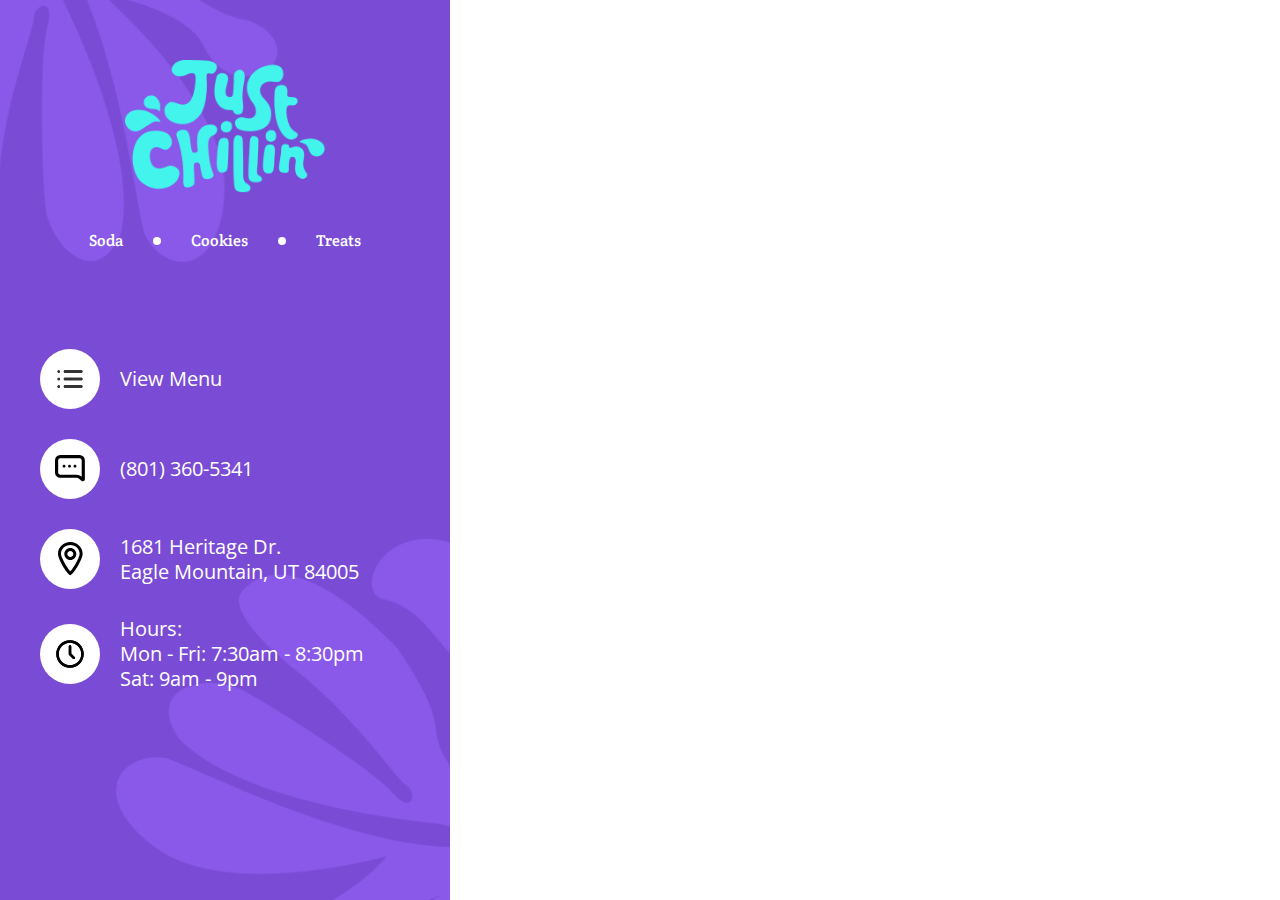
==== index.html @ d0b325c2 "final" ====
<!DOCTYPE html>
<html>

<head>
    <!-- Global site tag (gtag.js) - Google Analytics -->
    <script async src="https://www.googletagmanager.com/gtag/js?id=UA-137812339-1"></script>
    <script>
    window.dataLayer = window.dataLayer || [];
    function gtag(){dataLayer.push(arguments);}
    gtag('js', new Date());

    gtag('config', 'UA-137812339-1');
    </script>

    <title>Just Chillin Soda Shack</title>
    <meta content="width=device-width, initial-scale=1" name="viewport" />
    <meta property="og:url" content="https://justchillinsodashack.com/" />
    <meta property="og:type" content="article" />
    <meta property="og:title" content="Just Chillin Soda Shack" />
    <meta property="og:description" content="Eagle Mountain's only soda shack. Come see us!" />
    <meta property="og:image" content="https://justchillinsodashack.com/images/og-image.png" />
    <link href="https://fonts.googleapis.com/css?family=Crete+Round|Open+Sans:600" rel="stylesheet">
    <link href="style.css" rel="stylesheet">
    <link rel="icon" href="/images/favicon.png" type="image/png">
    <meta name="theme-color" content="#8A59E9">
</head>

<body>

    <div class="page">
        <div class="info">
            <img alt="Just Chillin Logo" src="images/logo.png" class="logo">
            <div class="details menu-btn">
                <p>Soda</p>
                <div class="dot"></div>
                <p>Cookies</p>
                <div class="dot"></div>
                <p>Treats</p>
            </div>
            <div class="contact-info menu-btn">
                <img src="/images/list.svg" alt="clock icon">
                <div>View Menu</div>
            </div>
            <a class="contact-info" href="tel:8013605341">
                <img src="/images/phone.svg" alt="phone icon">
                <span>(801) 360-5341</span>
            </a>
            <a class="contact-info" target="_blank" href="https://g.page/justchillinsodashack?share">
                <img src="/images/map.svg" alt="map icon">
                <div>
                    <div>1681 Heritage Dr.</div>
                    <div>Eagle Mountain, UT 84005</div>
                </div>
            </a>
            <div class="contact-info">
                <img src="/images/clock.svg" alt="clock icon">
                <div>
                    <div>Hours:</div> 
                    <div>Mon - Fri: 7:30am - 8:30pm</div>
                    <div>Sat: 9am - 9pm</div>
                </div>
            </div>
        </div>
        <div class="map-wrapper">
            <iframe src="https://www.google.com/maps/embed?pb=!1m18!1m12!1m3!1d3042.58928025838!2d-112.01429188426079!3d40.30707757937813!2m3!1f0!2f0!3f0!3m2!1i1024!2i768!4f13.1!3m3!1m2!1s0x874d7b2133ca1f87%3A0xc766620df3ddf126!2sJust%20Chillin%20Soda%20Shack!5e0!3m2!1sen!2sus!4v1572276400870!5m2!1sen!2sus" width="100%" height="100%" frameborder="0" style="border:0;" allowfullscreen=""></iframe>
        </div>
    </div>

    <div class="menu">
        <div class="menu-top">
            <div>
                <img src="/images/small-logo.svg" alt="small Just Chillin Logo">
                <a href="tel:">Call ahead orders: (801) 360-5341</a>
            </div>
            <img src="/images/x.svg" class="close" alt="close menu">
        </div>
        <div class="menu-heading">
            <h2>Drinks</h2>
        </div>
        <div class="prices">
            <img src="./images/prices.svg" style="width:100%; display:block;">
        </div>
        <div class="menu-items">
            <div class="col">
                <div class="category">
                    <div class="soda-toggle">
                        <div class="soda-brand">
                            <div class="soda-logo" style="background-image: url('./images/soda-brand/dr-pepper.png');"></div>
                            <h2>Dr. Pepper</h2>
                        </div>
                        <img src="./images/down-caret.svg" class="caret">
                    </div>
                    <div class="item">
                        <h3>Bali</h3>
                        <h4>Dr. Pepper, Coconut</h4>
                    </div> 
                    <div class="item">
                        <h3>Aruba</h3>
                        <h4>Dr. Pepper, Coconut, Peach</h4>
                    </div>
                    <div class="item">
                        <h3>Caymen</h3>
                        <h4>Dr. Pepper, Coconut, Vanilla</h4>
                    </div>
                    <div class="item">
                        <h3>Curaco</h3>
                        <h4>Dr. Pepper, Coconut, Raspberry</h4>
                    </div>
                </div>
                <div class="category">
                    <div class="soda-toggle">
                        <div class="soda-brand">
                            <div class="soda-logo" style="background-image: url('./images/soda-brand/diet-dr-pepper.png');"></div>
                            <h2>Diet Dr. Pepper</h2>
                        </div>
                        <img src="./images/down-caret.svg" class="caret">
                    </div>
                    <div class="item">
                        <h3>Maya</h3>
                        <h4>Diet Dr. Pepper, Coconut</h4>
                    </div>
                </div>
                <div class="category">
                    <div class="soda-toggle">
                        <div class="soda-brand">
                            <div class="soda-logo" style="background-image: url('./images/soda-brand/diet-coke.png');"></div>
                            <h2>Diet Coke</h2>
                        </div>
                        <img src="./images/down-caret.svg" class="caret">
                    </div>
                    <div class="item">
                        <h3>Bora Bora</h3>
                        <h4>Diet Coke, Coconut, Lime</h4>
                    </div>
                </div>
                <div class="category">
                    <div class="soda-toggle">
                        <div class="soda-brand">
                            <div class="soda-logo" style="background-image: url('./images/soda-brand/lemonade.png');"></div>
                            <h2>Lemonade</h2>
                        </div>
                        <img src="./images/down-caret.svg" class="caret">
                    </div>
                    <div class="item">
                        <h3>Panama</h3>
                        <h4>Lemonade, Mango, Strawberry</h4>
                    </div>
                    <div class="item">
                        <h3>Bay Island</h3>
                        <h4>Lemonade, Mountain Dew, Pina Colada,Mango, Coconut</h4>
                    </div>
                </div>
            </div>
            <div class="col">
                <div class="category">
                    <div class="soda-toggle">
                        <div class="soda-brand">
                            <div class="soda-logo" style="background-image: url('./images/soda-brand/mtn-dew.png');"></div>
                            <h2>Mountain Dew</h2>
                        </div>
                        <img src="./images/down-caret.svg" class="caret">
                    </div>
                    <div class="item">
                        <h3>Palm Cove</h3>
                        <h4>Mountain Dew, Coconut, Strawberry, Lime</h4>
                    </div>
                    <div class="item">
                        <h3>Belize</h3>
                        <h4>Mountain Dew, Grapefruit, Pomegranate, Lime</h4>
                    </div>
                    <div class="item">
                        <h3>Key West</h3>
                        <h4>Mountain Dew, Mango</h4>
                    </div>
                    <div class="item">
                        <h3>Tahiti</h3>
                        <h4>Mountain Dew, Coconut, Power-aid</h4>
                    </div>
                    <div class="item">
                        <h3>Daytona</h3>
                        <h4>Mountain Dew, Strawberry, Mango</h4>
                    </div>
                    <div class="item">
                        <h3>Cancun</h3>
                        <h4>Mountain Dew, Vanilla, Raspberry</h4>
                    </div>
                    <div class="item">
                        <h3>Bahamas</h3>
                        <h4>Mountain Dew, Watermelon, Pina Colada</h4>
                    </div>
                </div>
                <div class="category">
                    <div class="soda-toggle">
                        <div class="soda-brand">
                            <div class="soda-logo" style="background-image: url('./images/soda-brand/pepsi.png');"></div>
                            <h2>Pepsi</h2>
                        </div>
                        <img src="./images/down-caret.svg" class="caret">
                    </div>
                    <div class="item">
                        <h3>Venice</h3>
                        <h4>Pepsi, Coconut, Vanilla</h4>
                    </div>
                    <div class="item">
                        <h3>Maui</h3>
                        <h4>Pepsi, Coconut, Raspberry</h4>
                    </div>
                </div>
            </div>
            <div class="col">
                <div class="category">
                    <div class="soda-toggle">
                        <div class="soda-brand">
                            <div class="soda-logo" style="background-image: url('./images/soda-brand/sprite.png');"></div>
                            <h2>Sprite</h2>
                        </div>
                        <img src="./images/down-caret.svg" class="caret">
                    </div>
                    <div class="item">
                        <h3>Honolulu</h3>
                        <h4>Sprite, Coconut, Mango</h4>
                    </div>
                    <div class="item">
                        <h3>Cozumel</h3>
                        <h4>Sprite, Coconut, Tigers Blood</h4>
                    </div>
                    <div class="item">
                        <h3>Fiji</h3>
                        <h4>Sprite, Green Apple, Banana</h4>
                    </div>
                    <div class="item">
                        <h3>La Jolla</h3>
                        <h4>Sprite, Green Apple, Watermelon</h4>
                    </div>
                    <div class="item">
                        <h3>Leilani</h3>
                        <h4>Sprite, Peach, Strawberry, Watermelon</h4>
                    </div>
                    <div class="item">
                        <h3>Havana</h3>
                        <h4>Sprite, Pineapple, Peach, Coconut</h4>
                    </div>
                </div>
                <div class="category">
                    <div class="soda-toggle">
                        <div class="soda-brand">
                            <div class="soda-logo" style="background-image: url('./images/soda-brand/kids.png');"></div>
                            <h2>Kids</h2>
                        </div>
                        <img src="./images/down-caret.svg" class="caret">
                    </div>
                    <div class="item">
                        <h3>Sand Dollar</h3>
                        <h4>Sprite, Coconut</h4>
                    </div>
                    <div class="item">
                        <h3>Sea Star</h3>
                        <h4>Sprite, Banana</h4>
                    </div>
                    <div class="item">
                        <h3>Coral</h3>
                        <h4>Lemonade, Cotton Candy</h4>
                    </div>
                    <div class="item">
                        <h3>Stingray</h3>
                        <h4>Sprite, Peach Coconut</h4>
                    </div>
                </div>
            </div>
        </div>
        <div class="menu-heading">
            <h2>Sweets</h2>
        </div>
        <div class="treat-wrapper">
            <div class="row">
                <div class="col">
                    <div class="treat">
                        <div class="treat-image" style="background-image: url('./images/treats/sugar-cookie.png');"><div class="price">$2.00</div></div>
                        <h3>Pink Frosted Cookie</h3>
                    </div>
                </div>
                <div class="col">
                    <div class="treat">
                        <div class="treat-image" style="background-image: url('./images/treats/biscoff.png');"><div class="price">$2.00</div></div>
                        <h3>Frosted Biscoff</h3>
                    </div>
                </div>
                <div class="col">
                    <div class="treat">
                        <div class="treat-image" style="background-image: url('./images/treats/oreo.png');"><div class="price">$2.00</div></div>
                        <h3>Oreo Cookies and Cream</h3>
                    </div>
                </div>
                <div class="col">
                    <div class="treat">
                        <div class="treat-image" style="background-image: url('./images/treats/chocolate-chip.jpg');"><div class="price">$2.00</div></div>
                        <h3>Sea Salt Chocolate Chip Fudge Filled</h3>
                    </div>
                </div>
            </div>
            <div class="row">
                <div class="col">
                    <div class="treat">
                        <div class="treat-image" style="background-image: url('./images/treats/lemonade-cookie.png');"><div class="price">$2.00</div></div>
                        <h3>Strawberry Lemonade Cookie</h3>
                    </div>
                </div>
                <div class="col">
                    <div class="treat">
                        <div class="treat-image" style="background-image: url('./images/treats/cinnamon-role.png');"><div class="price">$2.50</div></div>
                        <h3>Cinnamon Rolls</h3>
                    </div>
                </div>
                <div class="col">
                    <div class="treat">
                        <div class="treat-image" style="background-image: url('./images/treats/doughnut-holes.png');"><div class="price">$2.50</div></div>
                        <h3>Donut Holes</h3>
                    </div>
                </div>
                <div class="col"></div>
            </div>
        </div>
    </div>

    <script src="https://code.jquery.com/jquery-3.3.1.js" integrity="sha256-2Kok7MbOyxpgUVvAk/HJ2jigOSYS2auK4Pfzbm7uH60="
        crossorigin="anonymous"></script>
    <script src="main.js"></script>
</body>

</html>
---- style.css ----
html, body, div, span, applet, object, iframe,
h1, h2, h3, h4, h5, h6, p, blockquote, pre,
a, abbr, acronym, address, big, cite, code,
del, dfn, em, img, ins, kbd, q, s, samp,
small, strike, strong, sub, sup, tt, var,
b, u, i, center,
dl, dt, dd, ol, ul, li,
fieldset, form, label, legend,
table, caption, tbody, tfoot, thead, tr, th, td,
article, aside, canvas, details, embed,
figure, figcaption, footer, header, hgroup,
menu, nav, output, ruby, section, summary,
time, mark, audio, video {
  margin: 0;
  padding: 0;
  border: 0;
  font-size: 100%;
  font: inherit;
  vertical-align: baseline;
}

/* HTML5 display-role reset for older browsers */
article, aside, details, figcaption, figure,
footer, header, hgroup, menu, nav, section {
  display: block;
}

body {
  line-height: 1;
}

ol, ul {
  list-style: none;
}

blockquote, q {
  quotes: none;
}

blockquote:before, blockquote:after,
q:before, q:after {
  content: "";
  content: none;
}

table {
  border-collapse: collapse;
  border-spacing: 0;
}

div {
  box-sizing: border-box;
}

.page {
  height: 100vh;
  overflow: hidden;
  position: relative;
  display: flex;
}

h2 {
  color: #8A59E9;
  font-size: 30px;
  font-family: "Crete Round", serif;
  font-weight: bold;
}

h3 {
  font-size: 22px;
  font-family: "Crete Round", serif;
}

h4, li {
  font-size: 16px;
  font-family: "Crete Round", serif;
}

.info {
  height: 100%;
  width: 450px;
  background-image: url("/images/purple-bg.png");
  background-repeat: no-repeat;
  background-size: cover;
  background-position: center;
  padding: 0 40px;
  position: relative;
}
.info .logo {
  margin: 60px auto 0;
  display: block;
  width: 200px;
}
.info .details {
  display: flex;
  align-items: center;
  justify-content: center;
  margin: 40px 0 100px;
}
.info .details .dot {
  margin: 0 30px;
  background: #fff;
  width: 8px;
  height: 8px;
  border-radius: 50%;
}
.info .details p {
  font-size: 16px;
  color: #fff;
  font-family: "Crete Round", serif;
}
.info .contact-info {
  display: flex;
  align-items: center;
  color: #fff;
  font-family: "Open Sans", sans-serif;
  margin-bottom: 30px;
  font-size: 20px;
  text-decoration: none;
  transition: all 300ms ease;
}
.info .contact-info:hover {
  color: #42F4EB;
}
.info .contact-info:last-child {
  margin-bottom: 0;
}
.info .contact-info span, .info .contact-info > div {
  margin-left: 20px;
}
.info .contact-info div div {
  margin-bottom: 5px;
}
.info .contact-info div div:last-child {
  margin-bottom: 0;
}
.info .menu-btn {
  cursor: pointer;
}

.map-wrapper {
  height: 100%;
  flex: 1;
}

.menu {
  position: fixed;
  height: 100vh;
  overflow-y: auto;
  background: #fff;
  width: 100%;
  height: 100vh;
  top: 110%;
  left: 0;
  background-image: url("/images/white-bg.png");
  background-repeat: no-repeat;
  background-size: cover;
  background-position: center;
  transition: all 500ms cubic-bezier(0.475, 0.425, 0, 0.995);
  z-index: 2;
}
.menu.open {
  top: 0;
}
.menu .menu-top {
  width: 100%;
  display: flex;
  align-items: center;
  justify-content: space-between;
  padding: 60px;
  position: sticky;
  top: 0;
  transition: all 300ms ease;
}
.menu .menu-top div {
  display: flex;
  align-items: center;
}
.menu .menu-top div img {
  margin-right: 40px;
}
.menu .menu-top div a {
  color: #000;
  text-decoration: none;
  font-family: "Crete Round", serif;
}
.menu .menu-top .close {
  width: 30px;
  height: 30px;
  cursor: pointer;
}
.menu .menu-items {
  display: flex;
  padding: 0 60px 60px;
}
.menu .menu-items .col {
  width: calc(33.33% - 60px);
  margin-right: 60px;
}
.menu .menu-items .col:last-of-type {
  margin: 0;
  width: calc(33.33%);
}
.menu .menu-items h3 {
  margin-bottom: 8px;
}
.menu .menu-items li {
  margin-bottom: 5px;
}
.menu .menu-items ul {
  list-style: disc;
  margin-left: 16px;
}
.menu .menu-items .item {
  margin: 0 0 25px 44px;
  transition: opacity 300ms ease, height 300ms ease;
}
.menu .menu-items .category {
  margin-bottom: 50px;
  transition: height 300ms ease;
}
.menu .menu-items .soda-toggle {
  display: flex;
  align-items: center;
  margin-bottom: 20px;
  justify-content: space-between;
  pointer-events: none;
}
.menu .menu-items .soda-toggle .caret {
  transition: transform 300ms ease;
  opacity: 0;
}
.menu .menu-items .soda-toggle .soda-brand {
  display: flex;
  align-items: center;
}
.menu .menu-items .soda-toggle .soda-brand .soda-logo {
  min-width: 32px;
  height: 32px;
  border-radius: 50%;
  background-position: center;
  background-repeat: no-repeat;
  background-size: cover;
  margin-right: 12px;
}
.menu .menu-heading {
  display: flex;
  align-items: center;
  padding: 0 0 20px;
  margin: 0 60px 0;
}
.menu .menu-heading h2 {
  color: #000;
  font-size: 40px;
  line-height: 44px;
}
.menu .prices {
  margin: -24px 0 48px 60px;
}
.menu .prices img {
  max-width: 400px;
}
.menu .treat-wrapper {
  display: flex;
  flex-wrap: wrap;
  margin: 0 60px;
}
.menu .treat-wrapper .row {
  display: flex;
  margin-bottom: 48px;
  width: 100%;
}
.menu .treat-wrapper .row .col {
  width: calc(25% - 24px);
  margin-right: 24px;
}
.menu .treat-wrapper .row .col:last-of-type {
  margin: 0;
  width: calc(25%);
}
.menu .treat-wrapper .row .col .treat .treat-image {
  width: 100%;
  height: 14vw;
  max-height: 300px;
  min-height: 180px;
  border-radius: 8px;
  background-position: center;
  background-repeat: no-repeat;
  background-size: cover;
  margin-bottom: 12px;
}
.menu .treat-wrapper .row .col .treat .treat-image div {
  font-family: "Crete Round", serif;
  background: #fff;
  padding: 4px 16px;
  border-radius: 20px;
  display: inline-block;
  margin: 16px;
  font-size: 20px;
  box-shadow: 0px 2px 6px rgba(0, 0, 0, 0.25);
}

@media (max-width: 600px) {
  .page {
    overflow: visible;
  }

  .info {
    height: unset;
  }
  .info .contact-info:last-child {
    margin-bottom: 200px;
  }
}
@media (max-width: 990px) {
  .page {
    flex-direction: column;
  }

  .info {
    width: 100%;
    padding: 0 30px 60px;
  }

  .map-wrapper {
    display: none;
  }

  .contact-info img {
    height: 40px;
    width: 40px;
  }

  .menu .menu-top {
    padding: 30px;
    margin-bottom: 30px;
  }
  .menu .menu-top a {
    display: none;
  }
  .menu .menu-items {
    flex-wrap: wrap;
    padding: 0 30px 30px;
  }
  .menu .menu-items .col {
    width: 100%;
    margin: 0;
  }
  .menu .menu-items .col:last-of-type {
    margin: 0 0 0 0;
    width: 100%;
  }
  .menu .menu-items .category {
    margin: 0 0 24px 0;
  }
  .menu .menu-items .category.open {
    margin: 0 0 48px 0;
  }
  .menu .menu-items .category.open .item {
    opacity: 1;
    pointer-events: auto;
    height: 46px;
    margin: 0 0 25px 44px;
    visibility: visible;
  }
  .menu .menu-items .category.open .caret {
    transform: rotate(-180deg);
  }
  .menu .menu-items .category .item {
    opacity: 0;
    pointer-events: none;
    visibility: hidden;
    height: 0;
    margin: 0;
  }
  .menu .menu-items .soda-toggle {
    pointer-events: auto;
  }
  .menu .menu-items .soda-toggle:hover {
    cursor: pointer;
  }
  .menu .menu-items .soda-toggle .caret {
    transition: transform 300ms ease;
    opacity: 1;
  }
  .menu .menu-heading {
    margin: 0 30px 30px;
  }
  .menu .treat-wrapper {
    margin: 0 30px;
  }
  .menu .treat-wrapper .row {
    flex-wrap: wrap;
    margin-bottom: 0;
  }
  .menu .treat-wrapper .row .col {
    width: calc(50% - 16px);
    margin-right: 16px;
  }
  .menu .treat-wrapper .row .col:last-of-type {
    margin: 0;
    width: calc(50%);
  }
  .menu .treat-wrapper .row .col .treat {
    margin-bottom: 48px;
  }
}
@media (max-height: 800px) {
  .info .details {
    margin: 40px 0 50px;
  }
}
@media (max-width: 500px) {
  .menu .prices {
    margin: -48px 30px 48px;
  }
  .menu .treat-wrapper {
    margin: 0 30px 120px;
  }
  .menu .treat-wrapper .row {
    flex-wrap: wrap;
    margin-bottom: 0;
  }
  .menu .treat-wrapper .row .col {
    width: 100%;
    margin-right: 0;
  }
  .menu .treat-wrapper .row .col:last-of-type {
    margin: 0;
    width: 100%;
  }
  .menu .treat-wrapper .row .col .treat {
    margin-bottom: 48px;
  }
}
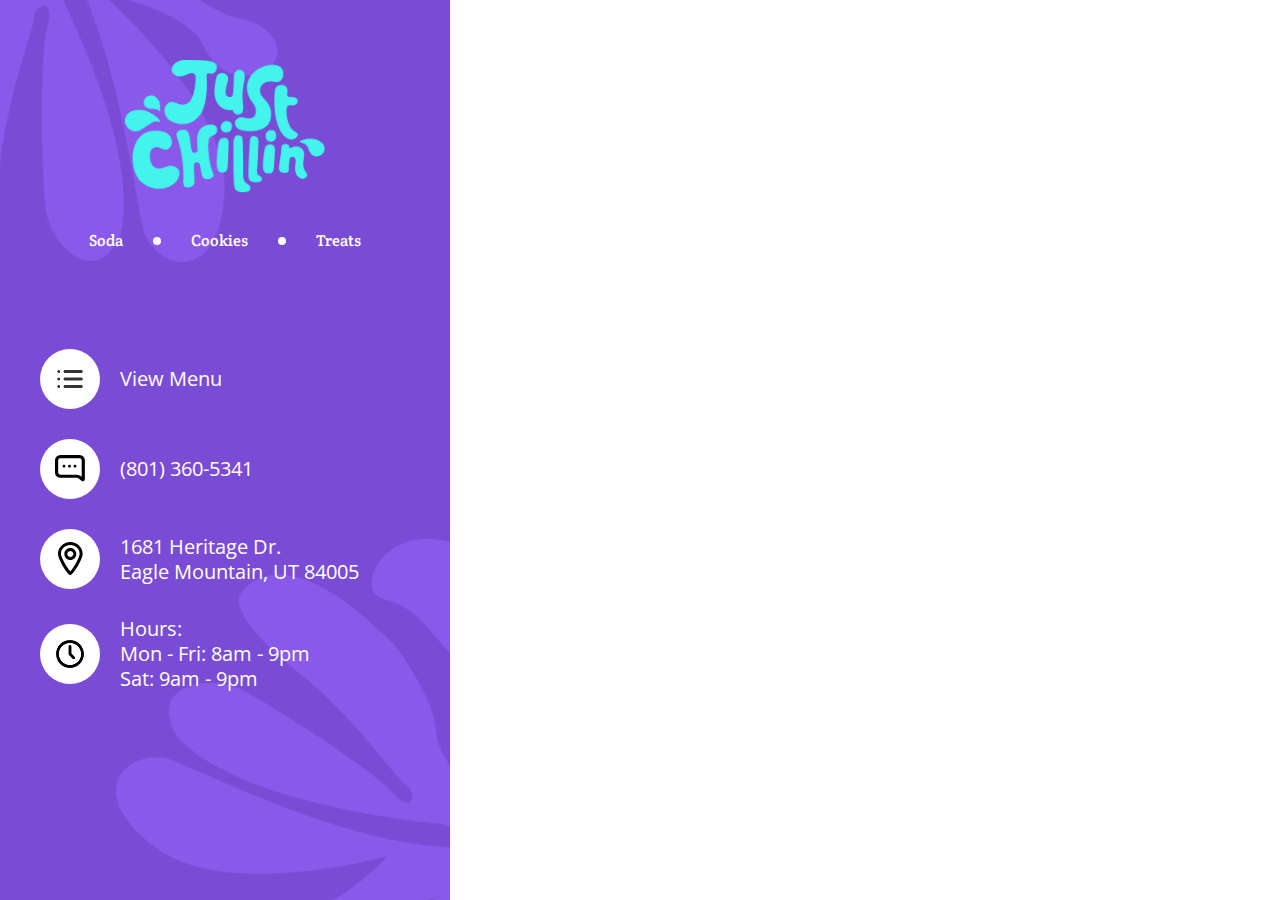
==== commit a65cc03b: "change time" ====
--- a/index.html
+++ b/index.html
@@ -56,7 +56,7 @@
                 <img src="/images/clock.svg" alt="clock icon">
                 <div>
                     <div>Hours:</div> 
-                    <div>Mon - Fri: 7:30am - 8:30pm</div>
+                    <div>Mon - Fri: 8am - 9pm</div>
                     <div>Sat: 9am - 9pm</div>
                 </div>
             </div>
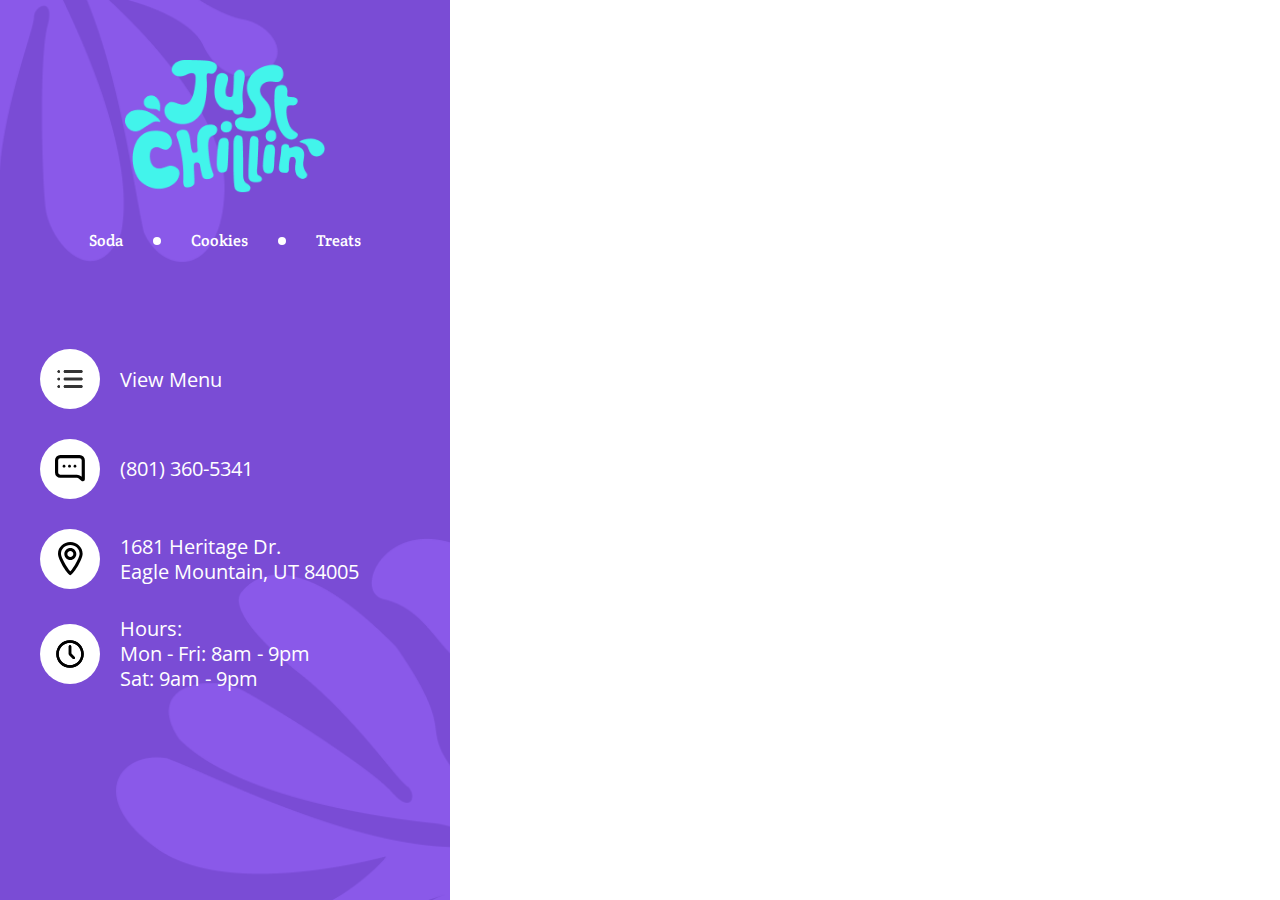
==== commit 0e09e969: "keyboard nav" ====
--- a/index.html
+++ b/index.html
@@ -37,10 +37,10 @@
                 <div class="dot"></div>
                 <p>Treats</p>
             </div>
-            <div class="contact-info menu-btn">
+            <button class="contact-info menu-btn">
                 <img src="/images/list.svg" alt="clock icon">
                 <div>View Menu</div>
-            </div>
+            </button>
             <a class="contact-info" href="tel:8013605341">
                 <img src="/images/phone.svg" alt="phone icon">
                 <span>(801) 360-5341</span>
@@ -72,13 +72,15 @@
                 <img src="/images/small-logo.svg" alt="small Just Chillin Logo">
                 <a href="tel:">Call ahead orders: (801) 360-5341</a>
             </div>
-            <img src="/images/x.svg" class="close" alt="close menu">
+            <button class="close-btn">
+                <img src="/images/x.svg" class="close" alt="close menu">
+            </button>
         </div>
         <div class="menu-heading">
             <h2>Drinks</h2>
         </div>
         <div class="prices">
-            <img src="./images/prices.svg" style="width:100%; display:block;">
+            <img src="./images/prices.svg" alt="soda prices" style="width:100%; display:block;">
         </div>
         <div class="menu-items">
             <div class="col">
--- a/style.css
+++ b/style.css
@@ -118,6 +118,10 @@
   font-size: 20px;
   text-decoration: none;
   transition: all 300ms ease;
+  background: none;
+  border: none;
+  width: 100%;
+  padding: 0;
 }
 .info .contact-info:hover {
   color: #42F4EB;
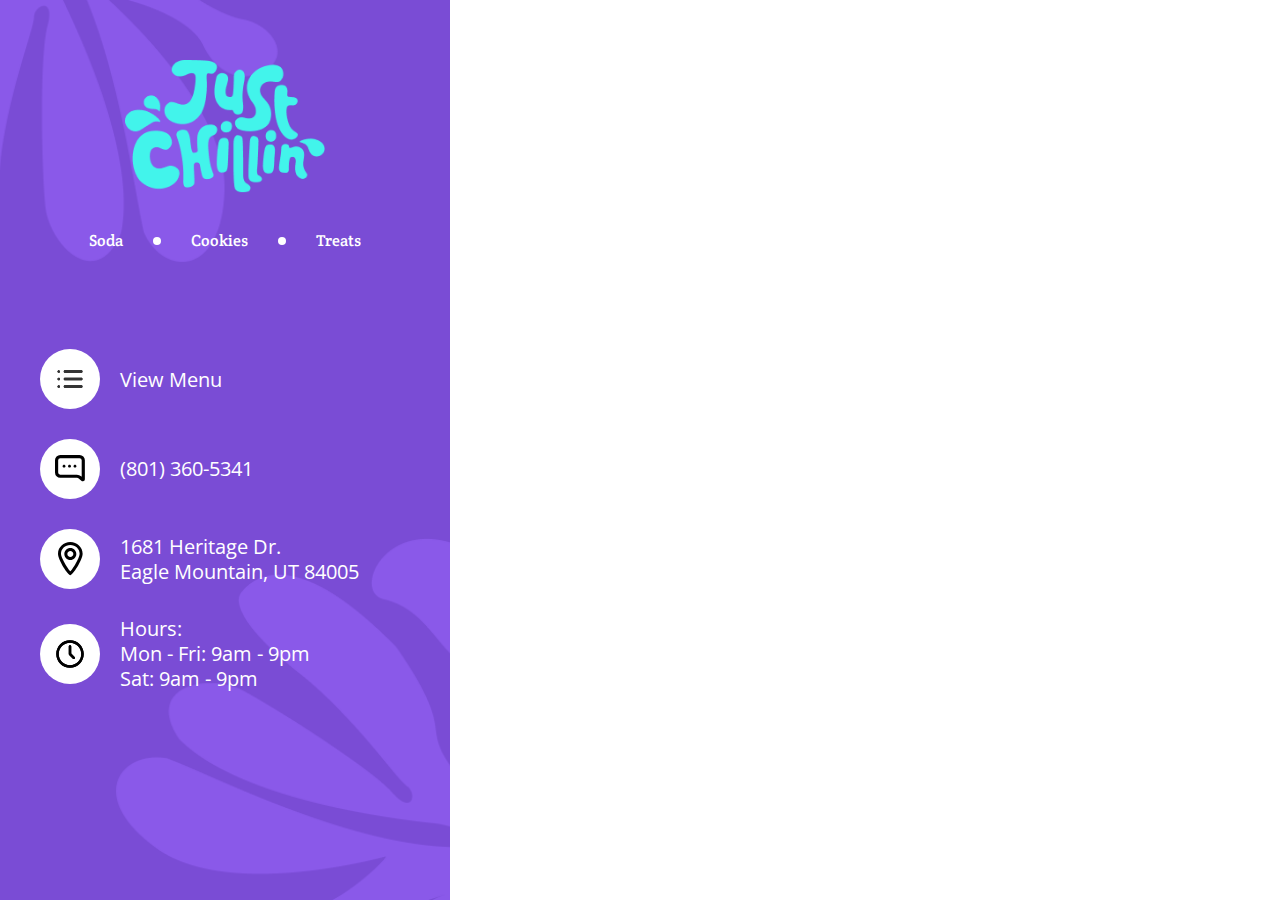
==== commit 8782a810: "messenger" ====
--- a/index.html
+++ b/index.html
@@ -26,6 +26,32 @@
 </head>
 
 <body>
+    <!-- Messenger Chat Plugin Code -->
+    <div id="fb-root"></div>
+
+    <!-- Your Chat Plugin code -->
+    <div id="fb-customer-chat" class="fb-customerchat">
+    </div>
+
+    <script>
+      var chatbox = document.getElementById('fb-customer-chat');
+      chatbox.setAttribute("page_id", "378127712727831");
+      chatbox.setAttribute("attribution", "biz_inbox");
+      window.fbAsyncInit = function() {
+        FB.init({
+          xfbml            : true,
+          version          : 'v10.0'
+        });
+      };
+
+      (function(d, s, id) {
+        var js, fjs = d.getElementsByTagName(s)[0];
+        if (d.getElementById(id)) return;
+        js = d.createElement(s); js.id = id;
+        js.src = 'https://connect.facebook.net/en_US/sdk/xfbml.customerchat.js';
+        fjs.parentNode.insertBefore(js, fjs);
+      }(document, 'script', 'facebook-jssdk'));
+    </script>
 
     <div class="page">
         <div class="info">
@@ -56,7 +82,7 @@
                 <img src="/images/clock.svg" alt="clock icon">
                 <div>
                     <div>Hours:</div> 
-                    <div>Mon - Fri: 8am - 9pm</div>
+                    <div>Mon - Fri: 9am - 9pm</div>
                     <div>Sat: 9am - 9pm</div>
                 </div>
             </div>
@@ -322,6 +348,94 @@
                 <div class="col"></div>
             </div>
         </div>
+        <div class="menu-heading">
+            <h2>Flavors</h2>
+        </div>
+        <div class="flavor-wrapper">
+            <div class="left">
+                <div class="col">
+                    <ul>
+                        <li><h3>Banana</h3></li>
+                        <li><h3>Blackberry</h3></li>
+                        <li><h3>Blood Orange</h3></li>
+                        <li><h3>Blue Cotton Candy</h3></li>
+                        <li><h3>Blue Curacao</h3></li>
+                        <li><h3>Blue Raspberry</h3></li>
+                        <li><h3>Cheesecake</h3></li>
+                        <li><h3>Cherry</h3></li>
+                        <li><h3>Chocolate</h3></li>
+                        <li><h3>Classic Caramel</h3></li>
+                    </ul>
+                </div>
+                <div class="col">
+                    <ul>
+                        <li><h3>Cranberry</h3></li>
+                        <li><h3>Grape</h3></li>
+                        <li><h3>Grapefruit</h3></li>
+                        <li><h3>Green Apple</h3></li>
+                        <li><h3>Irish Cream</h3></li>
+                        <li><h3>Kiwi</h3></li>
+                        <li><h3>Lime</h3></li>
+                        <li><h3>Mango</h3></li>
+                        <li><h3>Passion Fruit</h3></li>
+                        <li><h3>Peach</h3></li>
+                    </ul>
+                </div>
+            </div>
+            <div class="col">
+                <ul>
+                    <li><h3>Peppermint</h3></li>
+                    <li><h3>Pineapple</h3></li>
+                    <li><h3>Pomegranate</h3></li>
+                    <li><h3>Raspberry</h3></li>
+                    <li><h3>Strawberry</h3></li>
+                    <li><h3>Toasted Marshmallow</h3></li>
+                    <li><h3>Vanilla</h3></li>
+                    <li><h3>Watermelon</h3></li>
+                </ul>
+            </div>
+        </div>
+        <div class="more-flavors">
+            <div class="col">
+                <div class="menu-heading">
+                    <h2>Creams</h2>
+                </div>
+                <ul>
+                    <li><h3>1/2 and 1/2</h3></li>
+                    <li><h3>Cream</h3></li>
+                    <li><h3>Coconut Cream</h3></li>
+                    <li><h3>French Vanilla Cream</h3></li>
+                </ul>
+            </div>
+            <div class="col">
+                <div class="menu-heading">
+                    <h2>Purees ($0.50)</h2>
+                </div>
+                <ul>
+                    <li><h3>Mango</h3></li>
+                    <li><h3>Peach</h3></li>
+                    <li><h3>Pina Colada</h3></li>
+                    <li><h3>Raspberry</h3></li>
+                    <li><h3>Strawberry</h3></li>
+                </ul>
+            </div>
+            <div class="col">
+                <div class="menu-heading">
+                    <h2>Sugar free</h2>
+                </div>
+                <ul>
+                    <li><h3>Black Cherry</h3></li>
+                    <li><h3>Coconut</h3></li>
+                    <li><h3>Mango</h3></li>
+                    <li><h3>Peach</h3></li>
+                    <li><h3>Pineapple</h3></li>
+                    <li><h3>Raspberry</h3></li>
+                    <li><h3>Strawberry</h3></li>
+                    <li><h3>Vanilla</h3></li>
+                    <li><h3>Watermelon</h3></li>
+                </ul>
+            </div>
+        </div>
     </div>
 
     <script src="https://code.jquery.com/jquery-3.3.1.js" integrity="sha256-2Kok7MbOyxpgUVvAk/HJ2jigOSYS2auK4Pfzbm7uH60="
--- a/style.css
+++ b/style.css
@@ -193,6 +193,10 @@
   height: 30px;
   cursor: pointer;
 }
+.menu .menu-top .close-btn {
+  background: none;
+  border: none;
+}
 .menu .menu-items {
   display: flex;
   padding: 0 60px 60px;
@@ -303,6 +307,101 @@
   font-size: 20px;
   box-shadow: 0px 2px 6px rgba(0, 0, 0, 0.25);
 }
+.menu .flavor-wrapper {
+  display: flex;
+  flex-wrap: wrap;
+  margin: 0 60px;
+}
+@media (max-width: 990px) {
+  .menu .flavor-wrapper {
+    margin: 0 30px;
+  }
+}
+@media (max-width: 500px) {
+  .menu .flavor-wrapper {
+    flex-direction: column;
+  }
+}
+.menu .flavor-wrapper .left {
+  display: flex;
+  flex-wrap: wrap;
+  width: calc(66.66% - 32px);
+}
+@media (max-width: 800px) {
+  .menu .flavor-wrapper .left {
+    width: 100%;
+  }
+}
+.menu .flavor-wrapper .left .col {
+  margin-right: 32px;
+  width: calc(50% - 32px);
+  min-width: 200px;
+}
+@media (max-width: 990px) {
+  .menu .flavor-wrapper .left .col {
+    width: 100%;
+  }
+}
+.menu .flavor-wrapper > .col {
+  width: 33.33%;
+  min-width: 320px;
+}
+.menu .flavor-wrapper .col ul {
+  list-style: disc;
+}
+.menu .flavor-wrapper .col li {
+  margin: 0 0 12px 20px;
+}
+.menu .more-flavors {
+  display: flex;
+  flex-wrap: wrap;
+  margin: 44px 60px 80px;
+}
+@media (max-width: 990px) {
+  .menu .more-flavors {
+    margin: 44px 30px 80px;
+  }
+}
+@media (max-width: 500px) {
+  .menu .more-flavors {
+    flex-direction: column;
+  }
+}
+.menu .more-flavors .col {
+  width: calc(33.33% - 32px);
+  margin-right: 32px;
+}
+.menu .more-flavors .col:last-child {
+  margin-right: none;
+}
+@media (max-width: 990px) {
+  .menu .more-flavors .col {
+    width: 50%;
+    margin: 0 0 44px;
+  }
+  .menu .more-flavors .col:first-child {
+    width: calc(50% - 32px);
+    margin-right: 32px;
+  }
+}
+@media (max-width: 600px) {
+  .menu .more-flavors .col {
+    width: 100%;
+  }
+  .menu .more-flavors .col:first-child {
+    width: 100%;
+    margin-right: 0;
+  }
+}
+.menu .more-flavors .col .menu-heading {
+  margin-left: 0;
+}
+.menu .more-flavors .col ul {
+  list-style: disc;
+}
+.menu .more-flavors .col li {
+  margin: 0 0 12px 20px;
+}
 
 @media (max-width: 600px) {
   .page {
